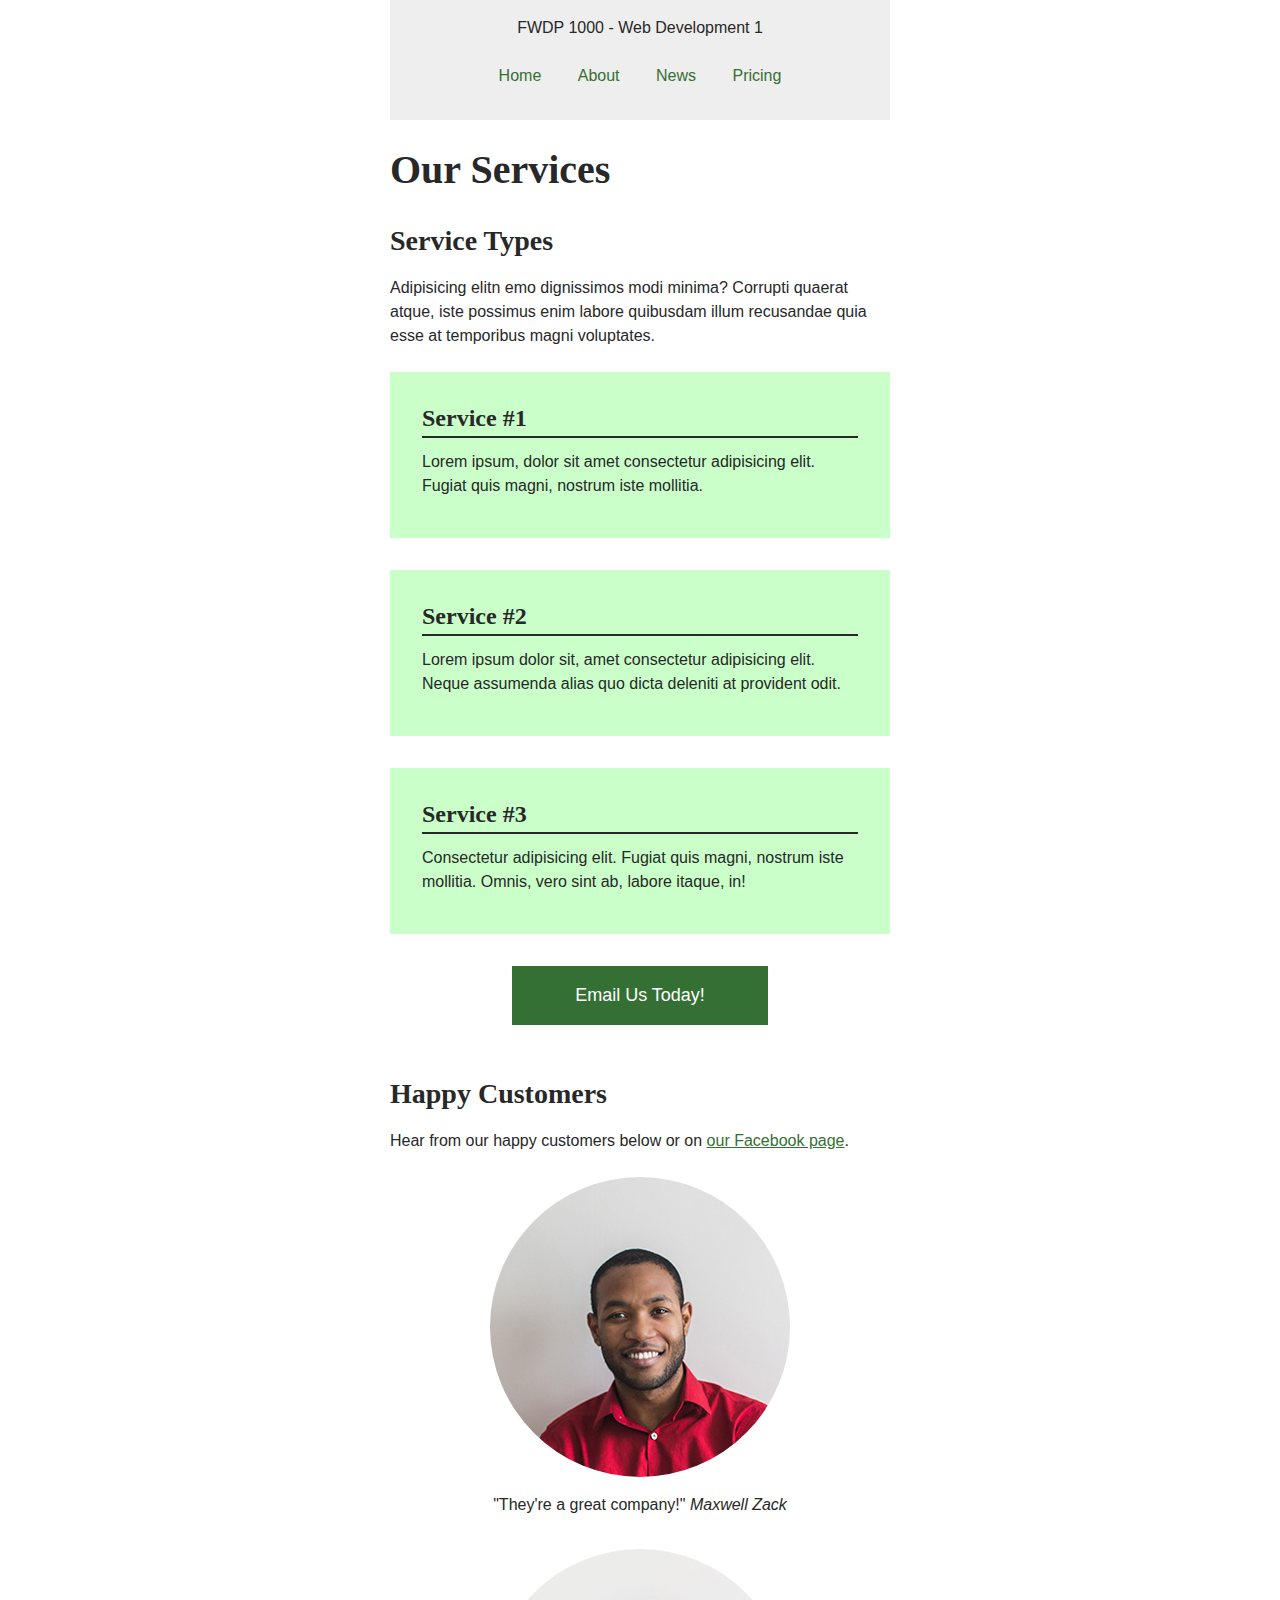
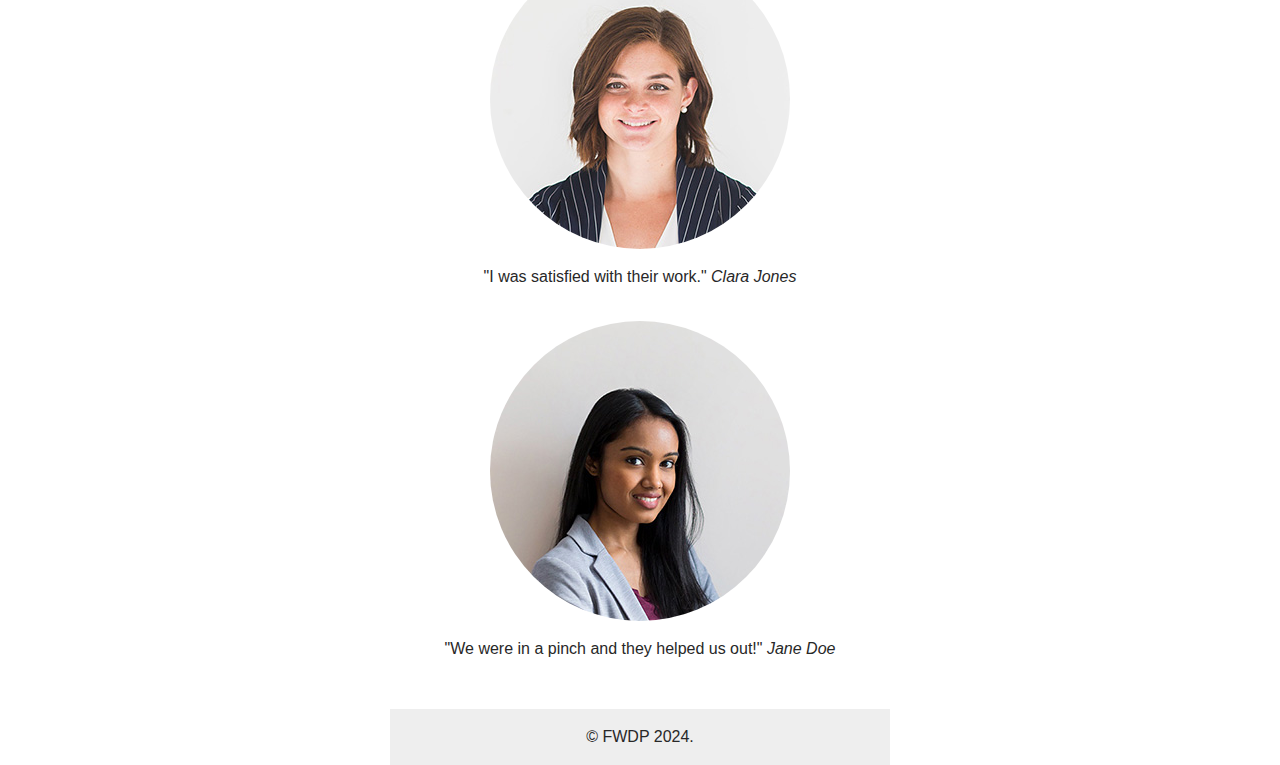
==== services.html @ 3fc5030a "this is the main" ====
<!doctype html>
<html lang="en">
<head>
	<meta charset="utf-8">
	<title>Services</title>
	<link rel="stylesheet" href="styles/normalize-fwd.css">
	<link rel="stylesheet" href="styles/services.css">
</head>

<body>

	<header>
		<p>FWDP 1000 - Web Development 1</p>
		<nav>
			<ul>
				<li><a href="index.html">Home</a></li>
				<li><a href="about-us.html">About</a></li>
				<li><a href="news.html">News</a></li>
				<li><a href="pricing.html">Pricing</a></li>
			</ul>
		</nav>
	</header>

	<main>
		
		<h1>Our Services</h1>
		
		<section class="services">
			<h2>Service Types</h2>

			<p>Adipisicing elitn emo dignissimos modi minima? Corrupti quaerat atque, iste possimus enim labore quibusdam illum recusandae quia esse at temporibus magni voluptates.</p>

			<article>
				<h2>Service #1</h2>
				<p>Lorem ipsum, dolor sit amet consectetur adipisicing elit. Fugiat quis magni, nostrum iste mollitia.</p>
			</article>

			<article>
				<h2>Service #2</h2>
				<p>Lorem ipsum dolor sit, amet consectetur adipisicing elit. Neque assumenda alias quo dicta deleniti at provident odit.</p>
			</article>

			<article>
				<h2>Service #3</h2>
				<p>Consectetur adipisicing elit. Fugiat quis magni, nostrum iste mollitia. Omnis, vero sint ab, labore itaque, in!</p>
			</article>

			<a href="mailto:email@example.com">Email Us Today!</a>
		</section>

		<section class="testimonials">
			<h2>Happy Customers</h2>

			<p>Hear from our happy customers below or on <a href="#">our Facebook page</a>.</p>
			
			<article>
				<img src="images/customer1.jpg" alt="A photo of Maxwell Zack">
				<blockquote>
					<p>"They're a great company!"</p>
					<cite>Maxwell Zack</cite>
				</blockquote>
			</article>

			<article>
				<img src="images/customer2.jpg" alt="A photo of Clara Jones">
				<blockquote>
					<p>"I was satisfied with their work."</p>
					<cite>Clara Jones</cite>
				</blockquote>
			</article>

			<article>
				<img src="images/customer3.jpg" alt="A photo of a Jane Doe">
				<blockquote>
					<p>"We were in a pinch and they helped us out!"</p>
					<cite>Jane Doe</cite>
				</blockquote>
			</article>
		</section>

	</main>

	<footer>
		<p>&copy; FWDP 2024.</p>
	</footer>

</body>
</html>
---- styles/services.css ----
/* General Styles */
body {
	font-family: Arial, "Helvetica Neue", Helvetica, sans-serif;
	font-size: 1rem;
	font-weight: 400;
	line-height: 1.5;
	color: #282828;
	max-width: 31.25rem;
	margin: 0 auto;
}

h1, h2, h3, h4, h5, h6 {
	font-family: Georgia, Times, "Times New Roman", serif;
	margin: .5em 0;
}

h1 {
	font-size: 2.5rem;
}

h2 {
	font-size: 1.75rem;
}

p {
	margin: 0 0 1.5em;
}

a,
a:visited { 
	color: #347034;
}

a:hover,
a:focus {
	color: #234723;
}

a:focus {
	outline: 1px dotted #234723;
}

a:active {
	color: #ffffff;
	background-color: #234723;
}

section {
	margin-bottom: 3rem;
}

header,
footer {
	background-color: #eeeeee;
	text-align: center;
	padding: 1rem;
}

footer p {
	margin: 0;
}

/* Header Styles */
header {
	text-align: center;
}

nav ul {
	padding: 0;
}

nav li {
	display: inline-block;
	margin: 0 1rem;
}

nav a {
	text-decoration: none;
}

/* Services Styles */
.services article {
	background-color: #caffca;
	padding: 1rem 2rem;
	margin-bottom: 2rem;
}

.services article h2 {
	font-size: 1.5rem;
	border-bottom: 2px solid currentColor;
}

.services a {
	display: block;
	width: 16rem;
	margin: 2rem auto;
	padding: 1rem;
	background-color: #347034;
	color: #ffffff;
	text-align: center;
	font-size: 1.125rem;
	text-decoration: none;
}
.services a:hover,
.services a:focus,
.services a:active {
	background-color: #234723;
}


/* Testimonials Styles */
.testimonials img {
	display: block;
	margin: 1rem auto;
	border-radius: 50%;
}

.testimonials article {
	text-align: center;
	margin-bottom: 2rem;
}

.testimonials blockquote p {
	display: inline-block;
	margin: 0;
}
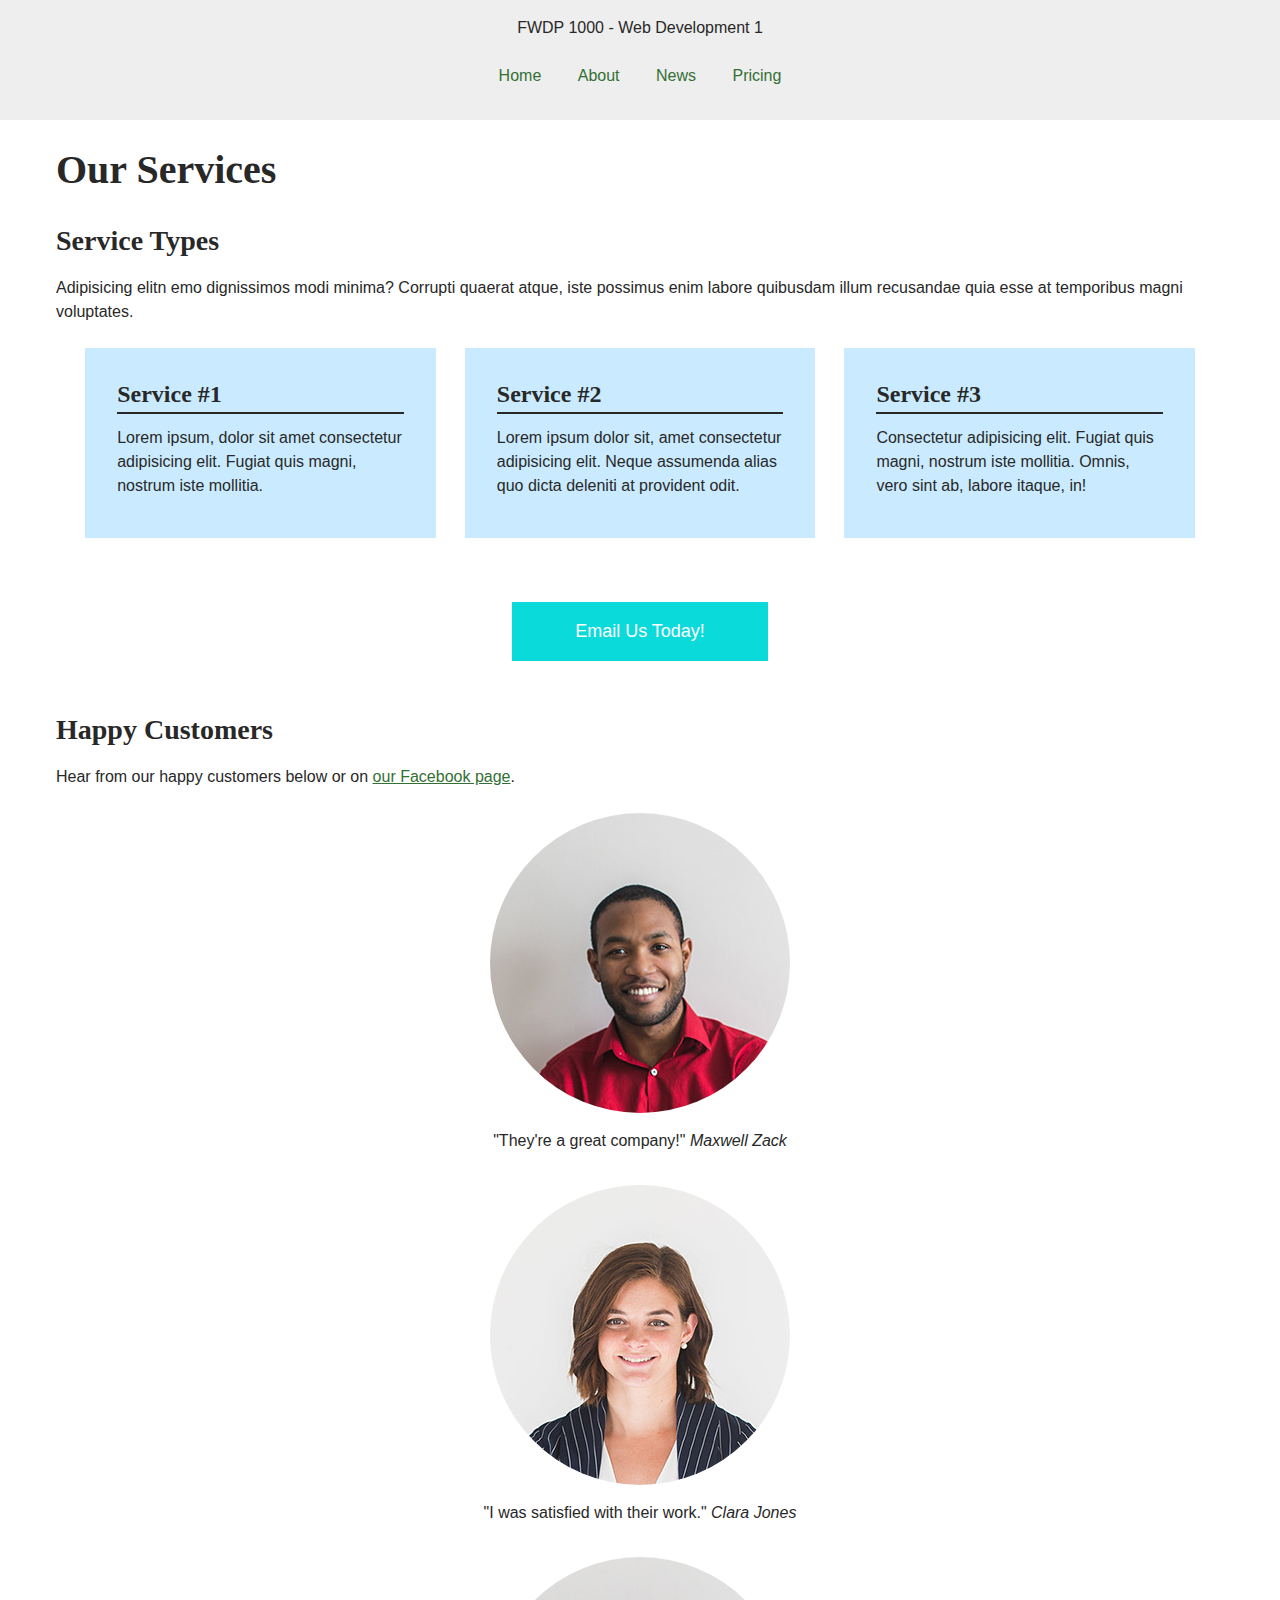
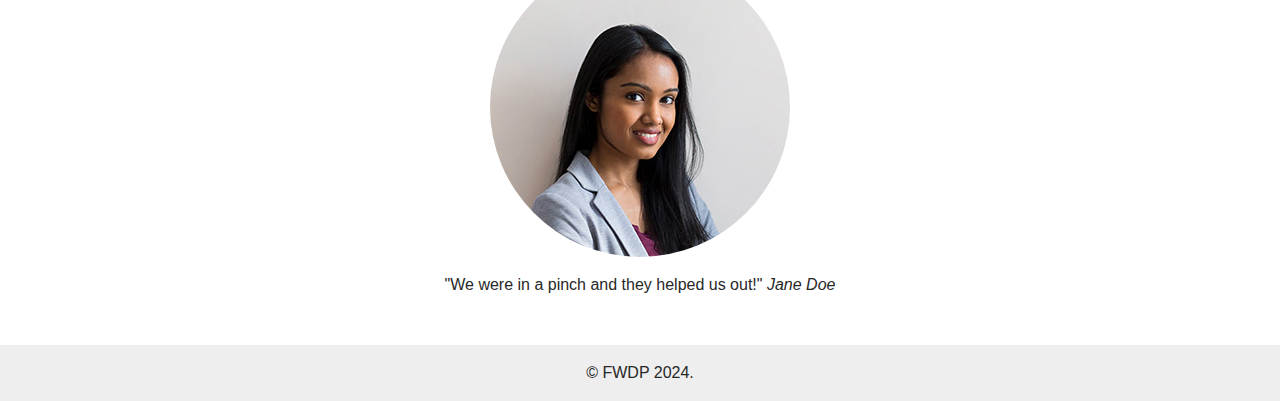
==== commit b2ef0abd: "media queries and flexbox" ====
--- a/services.html
+++ b/services.html
@@ -2,6 +2,7 @@
 <html lang="en">
 <head>
 	<meta charset="utf-8">
+	<meta name="viewport" content="width=device-width, initial-scale=1.0">
 	<title>Services</title>
 	<link rel="stylesheet" href="styles/normalize-fwd.css">
 	<link rel="stylesheet" href="styles/services.css">
@@ -29,7 +30,8 @@
 			<h2>Service Types</h2>
 
 			<p>Adipisicing elitn emo dignissimos modi minima? Corrupti quaerat atque, iste possimus enim labore quibusdam illum recusandae quia esse at temporibus magni voluptates.</p>
-
+			
+	<div class="cards">
 			<article>
 				<h2>Service #1</h2>
 				<p>Lorem ipsum, dolor sit amet consectetur adipisicing elit. Fugiat quis magni, nostrum iste mollitia.</p>
@@ -44,6 +46,7 @@
 				<h2>Service #3</h2>
 				<p>Consectetur adipisicing elit. Fugiat quis magni, nostrum iste mollitia. Omnis, vero sint ab, labore itaque, in!</p>
 			</article>
+	</div>
 
 			<a href="mailto:email@example.com">Email Us Today!</a>
 		</section>
--- a/styles/services.css
+++ b/styles/services.css
@@ -5,8 +5,13 @@
 	font-weight: 400;
 	line-height: 1.5;
 	color: #282828;
-	max-width: 31.25rem;
+	/*max-width: 31.25rem;
+	/*margin: 0 auto;*/
+}
+main {
+	max-width: 75rem;
 	margin: 0 auto;
+	padding: 0 1rem;
 }
 
 h1, h2, h3, h4, h5, h6 {
@@ -98,7 +103,7 @@
 	background-color: #347034;
 	color: #ffffff;
 	text-align: center;
-	font-size: 1.125rem;
+	font-size: 1.125rem;	
 	text-decoration: none;
 }
 .services a:hover,
@@ -107,7 +112,25 @@
 	background-color: #234723;
 }
 
-
+@media (min-width: 50em) {
+	.services article {
+		background-color: #caebff;
+	}
+	.services a {
+		background-color: rgb(11, 218, 218);
+	}
+	.cards {
+		display:flex;
+		flex-wrap: wrap;
+		justify-content: space-evenly;
+		/*flex-direction: column;
+		flex-direction: column-reverse;
+		flex-direction: row-reverse;*/
+	}
+	.cards article {
+		width: 30%;
+	}
+}
 /* Testimonials Styles */
 .testimonials img {
 	display: block;
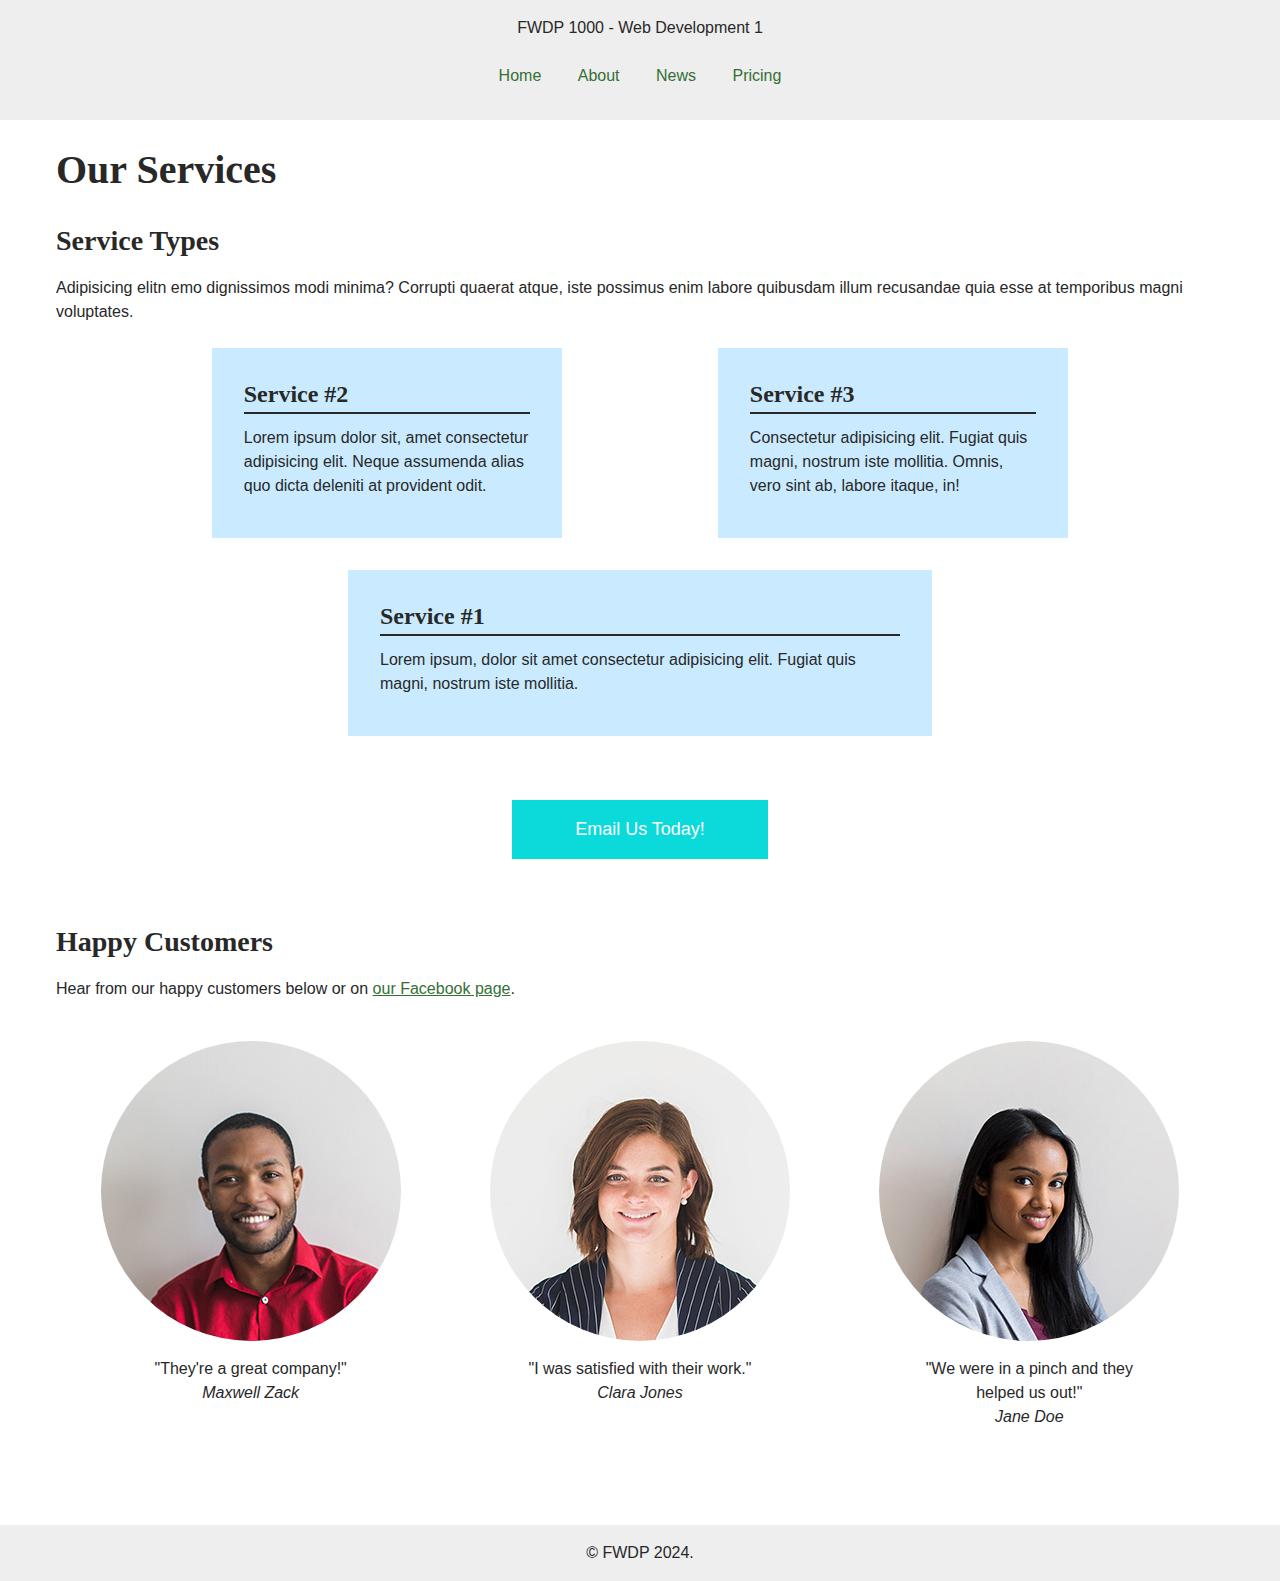
==== commit a2702bd1: "added more flex on css" ====
--- a/services.html
+++ b/services.html
@@ -30,9 +30,9 @@
 			<h2>Service Types</h2>
 
 			<p>Adipisicing elitn emo dignissimos modi minima? Corrupti quaerat atque, iste possimus enim labore quibusdam illum recusandae quia esse at temporibus magni voluptates.</p>
-			
+
 	<div class="cards">
-			<article>
+			<article class="service-1">
 				<h2>Service #1</h2>
 				<p>Lorem ipsum, dolor sit amet consectetur adipisicing elit. Fugiat quis magni, nostrum iste mollitia.</p>
 			</article>
@@ -55,7 +55,7 @@
 			<h2>Happy Customers</h2>
 
 			<p>Hear from our happy customers below or on <a href="#">our Facebook page</a>.</p>
-			
+		
 			<article>
 				<img src="images/customer1.jpg" alt="A photo of Maxwell Zack">
 				<blockquote>
@@ -79,6 +79,7 @@
 					<cite>Jane Doe</cite>
 				</blockquote>
 			</article>
+		
 		</section>
 
 	</main>
--- a/styles/services.css
+++ b/styles/services.css
@@ -128,7 +128,12 @@
 		flex-direction: row-reverse;*/
 	}
 	.cards article {
-		width: 30%;
+		/*width: 30%;*/
+		flex: 0 1 30%
+	}
+	.cards .service-1 {
+		flex: 0 1 50%;
+		order: 1;
 	}
 }
 /* Testimonials Styles */
@@ -146,4 +151,20 @@
 .testimonials blockquote p {
 	display: inline-block;
 	margin: 0;
+}
+/* code below is to make the images align in a pretty way when the screen page changes*/
+@media (min-width: 37.5em) {
+	.testimonials {
+		display: flex;
+		flex-wrap: wrap;
+		justify-content: space-around;
+	}
+	.testimonials > *:not(article) {
+		width: 100%;
+	}
+
+	.testimonials article {
+		max-width: 20em;
+	}
+
 }